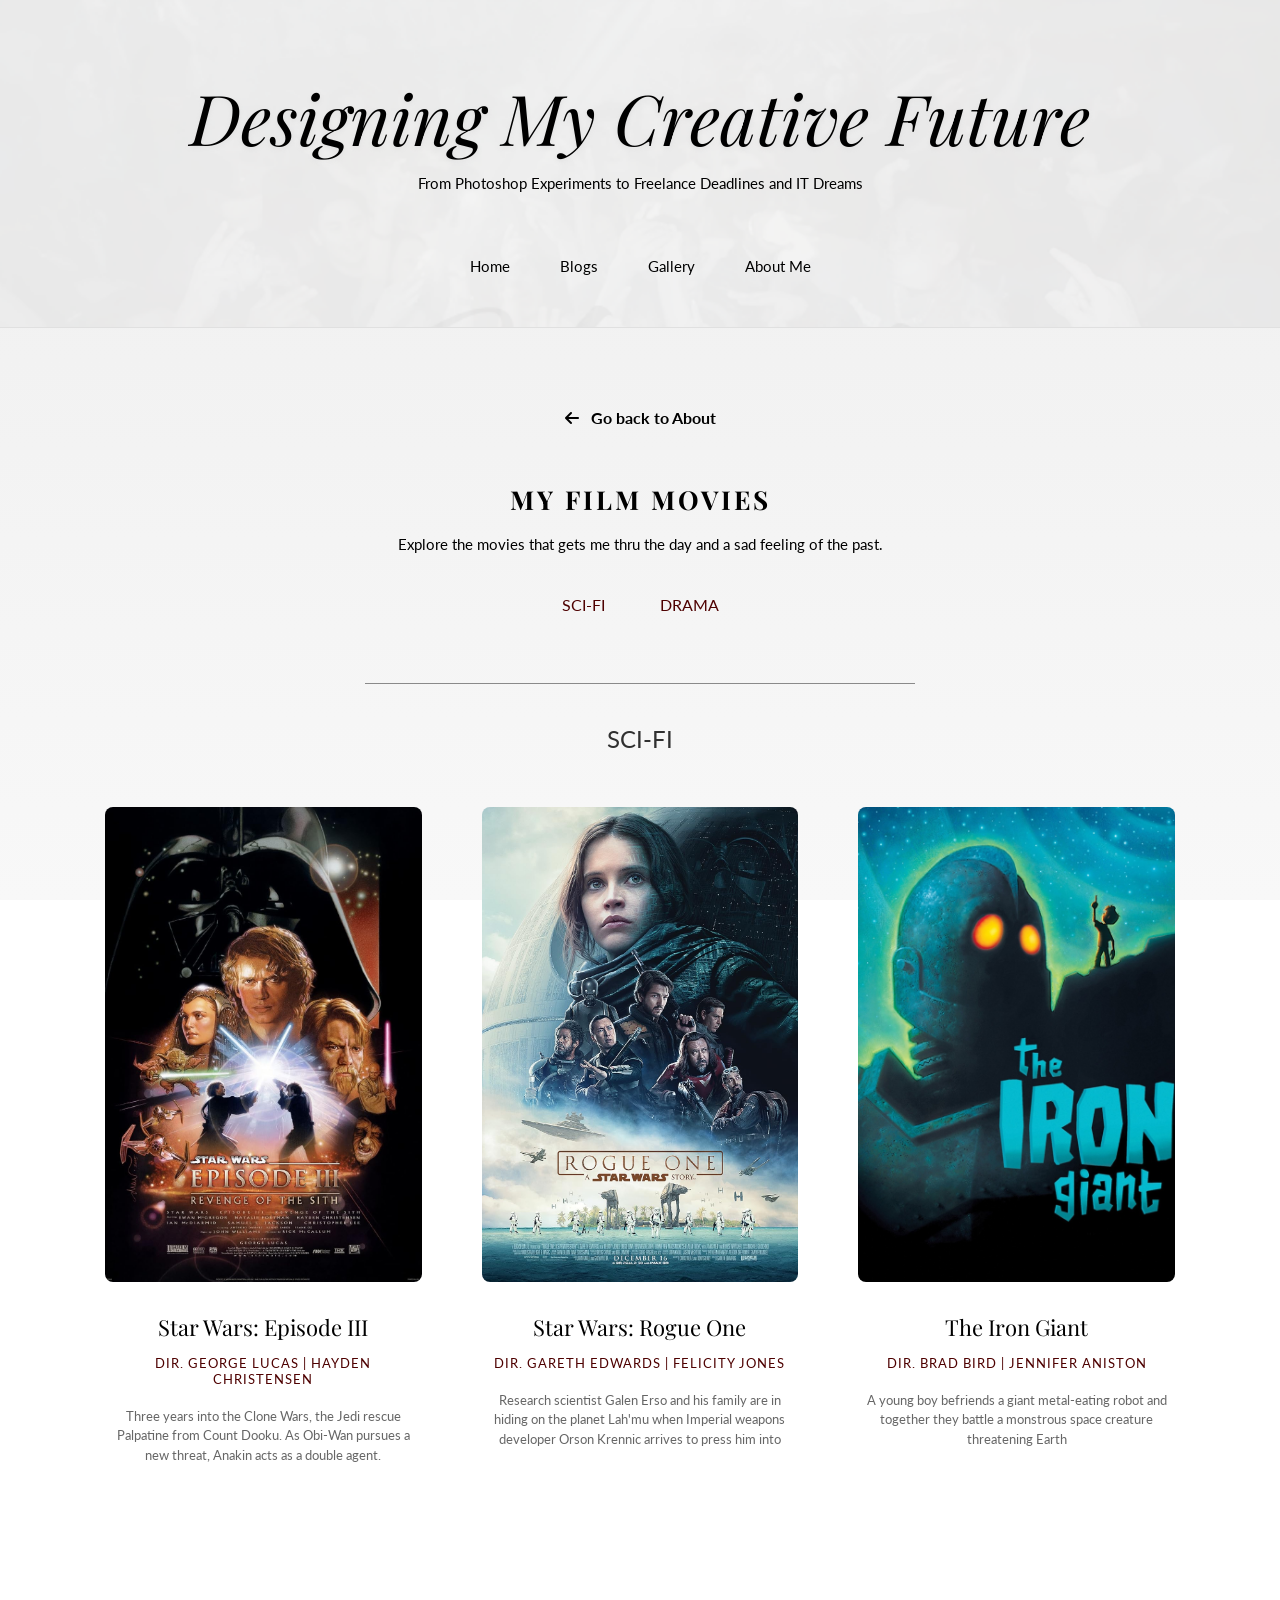
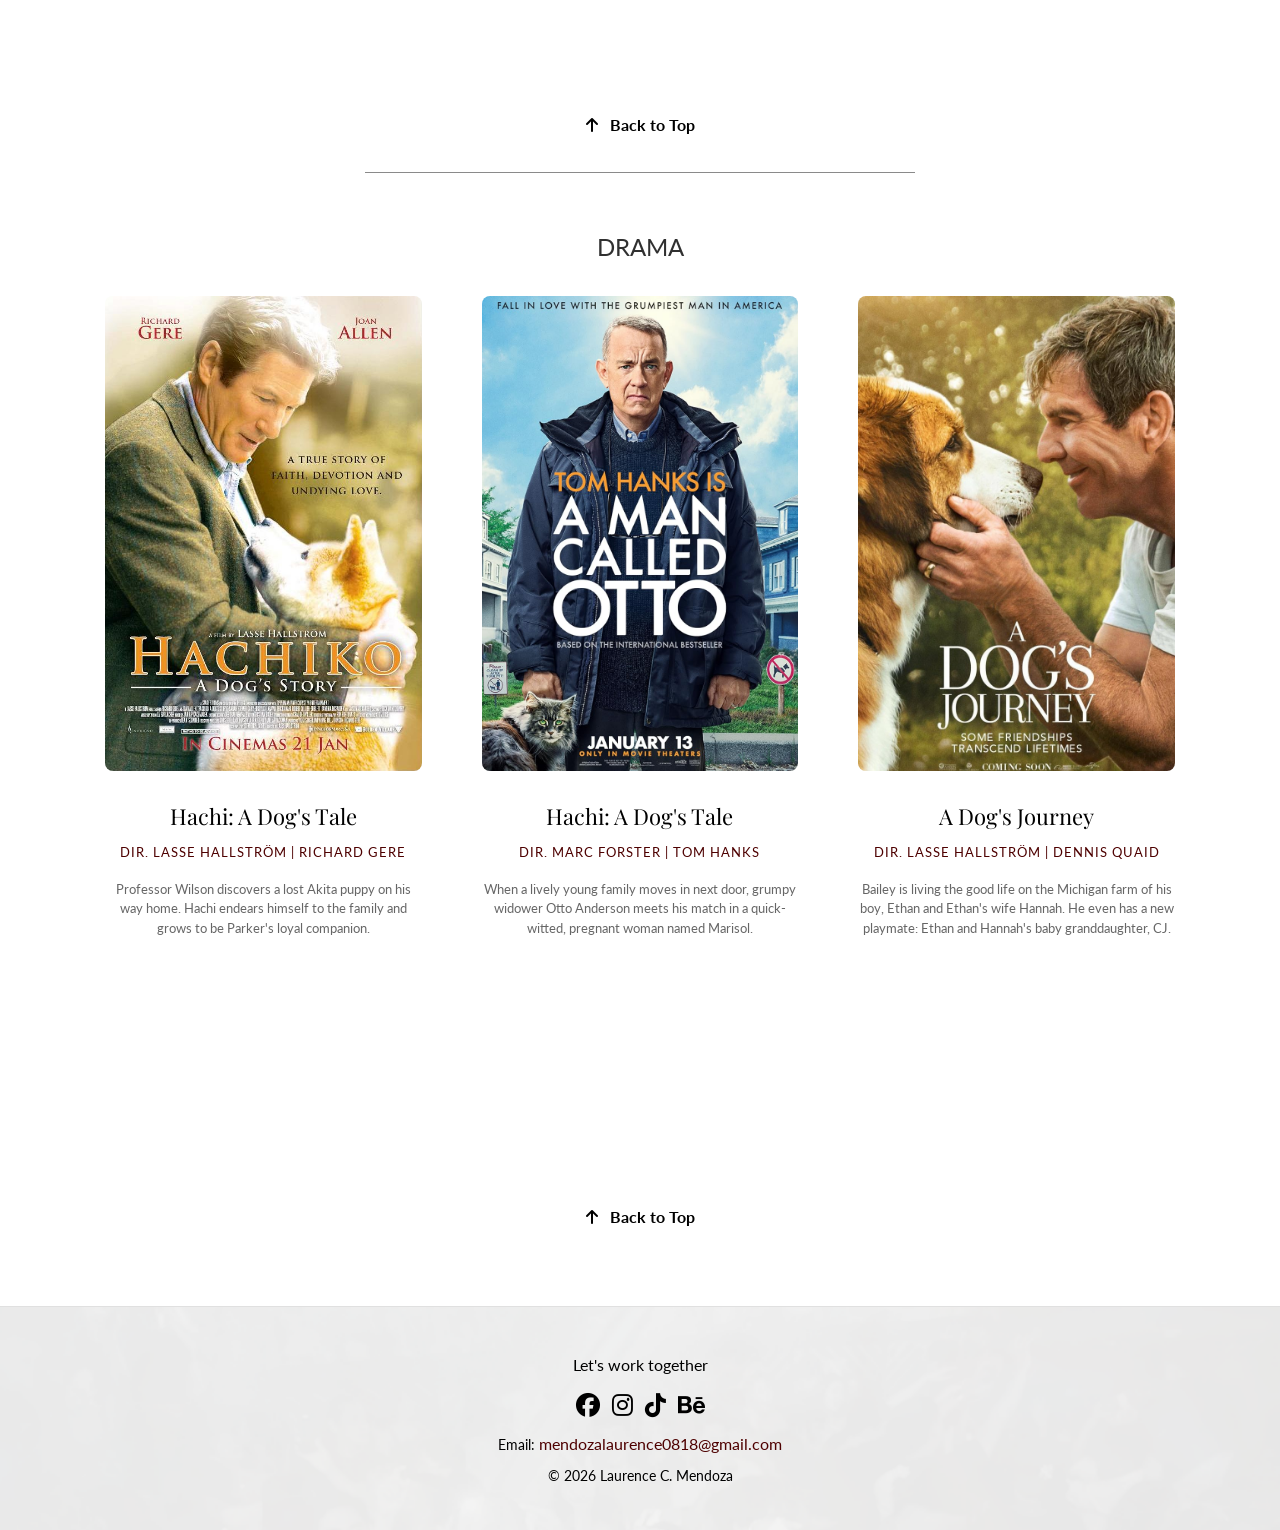
==== movies.html @ 71c77c54 "initial commit" ====
<!doctype html>
<html lang="en">
  <head>
    <meta charset="UTF-8" />
    <meta name="viewport" content="width=device-width, initial-scale=1.0" />
    <title>My Film Movies | Laurence Mendoza</title>
    <link
      rel="stylesheet"
      href="https://fonts.googleapis.com/css?family=Raleway|Playfair+Display|Lato"
    />
    <link
      rel="stylesheet"
      href="https://cdnjs.cloudflare.com/ajax/libs/font-awesome/6.4.2/css/all.min.css"
    />
    <link rel="stylesheet" href="style.css" />
    <link rel="icon" type="image/png" href="IMAGES/logo.png" />

    <style>
      .container {
        max-width: 1100px;
        margin: 80px auto;
        padding: 0 20px;
      }

      .beats-title {
        font-family: "Playfair Display", serif;
        font-size: 26px;
        letter-spacing: 3px;
        text-transform: uppercase;
        text-align: center;
      }

      .genre-divider {
        font-family: "Lato", sans-serif;
        font-size: 24px;
        text-transform: uppercase;
        color: #303030;
        text-align: center;
        margin: 40px 0 20px;
      }

      .movie-grid {
        display: grid;
        grid-template-columns: repeat(3, 1fr);
        gap: 30px;
      }

      .track-row {
        margin-bottom: 50px;
        padding: 15px;
      }

      .movie-img {
        width: 100%;
        aspect-ratio: 2/3;
        object-fit: cover;
        border-radius: 8px;
        margin-bottom: 5px;
      }

      .movie-name {
        font-family: "Playfair Display", serif;
        font-size: 22px;
        display: block;
        color: #000;
        margin-bottom: 5px;
        text-align: center;
      }

      .artist-name {
        font-family: "Lato", sans-serif;
        font-size: 13px;
        text-transform: uppercase;
        letter-spacing: 1px;
        color: #4e0101;
        margin-bottom: 10px;
        display: block;
        text-align: center;
      }

      .synopsis {
        font-size: 13px;
        color: #666;
        line-height: 1.5;
        margin-top: 20px;
        margin-bottom: 15px;
        height: 60px;
        text-align: center;
        overflow: hidden;
      }

      .video-clip {
        width: 100%;
        height: 150px;
        border-radius: 6px;
        margin-top: 15px;
      }

      .center-content {
        text-align: center;
      }
    </style>
  </head>

  <body>
    <header class="site-header">
      <div class="header-banner">
        <h1 class="story_title"><i>Designing My Creative Future</i></h1>
        <p class="story_subtitle">
          From Photoshop Experiments to Freelance Deadlines and IT Dreams
        </p>
      </div>
      <nav class="nav">
        <a href="index.html">Home</a>
        <a href="blog.html">Blogs</a>
        <a href="gallery.html">Gallery</a>
        <a href="aboutme.html">About Me</a>
      </nav>
    </header>

    <div class="container">
      <div class="center-content" style="padding: 0">
        <a href="aboutme.html" class="go-top-btn">
          <i class="fa fa-arrow-left"></i>&nbsp;&nbsp; Go back to About
        </a>
        <br /><br />
      </div>
      <br />
      <h1 class="beats-title">My Film Movies</h1>

      <p
        class="box_subtitle"
        style="text-align: center; font-size: 15px; margin-top: 5px"
      >
        Explore the movies that gets me thru the day and a sad feeling of the
        past.
      </p>
      <br />
      <div
        class="gallery-nav-bar"
        style="
          display: flex;
          justify-content: center;
          gap: 15px;
          margin-bottom: 40px;
        "
      >
        <a href="#scifi" class="filter-btn">SCI-FI</a>
        <a href="#drama" class="filter-btn">DRAMA</a>
      </div>
      <br />
      <hr />

      <div class="genre-divider" id="scifi">Sci-Fi</div>
      <br />
      <div class="movie-grid">
        <div class="track-row">
          <a href="Movie/StarWarsEP3.jpg" target="newtab">
            <img
              src="Movie/StarWarsEP3.jpg"
              title="Star Wars: Revenge of the Sith"
              class="movie-img"
          /></a>
          <div class="track-details">
            <p class="movie-name">Star Wars: Episode III</p>
            <p class="artist-name">Dir. George Lucas | Hayden Christensen</p>
            <p class="synopsis">
              Three years into the Clone Wars, the Jedi rescue Palpatine from
              Count Dooku. As Obi-Wan pursues a new threat, Anakin acts as a
              double agent.
            </p>
            <iframe
              class="video-clip"
              src="https://www.youtube.com/embed/d3nuk8UI76M"
              title="“Execute Order 66” [4K UHD] | Star Wars: Episode III - Revenge of the Sith (2005)"
              frameborder="0"
              allow="
                accelerometer;
                autoplay;
                clipboard-write;
                encrypted-media;
                gyroscope;
                picture-in-picture;
                web-share;
              "
              referrerpolicy="strict-origin-when-cross-origin"
              allowfullscreen
            ></iframe>
          </div>
        </div>
        <div class="track-row">
          <a href="Movie/RogueOne.jpg" target="newtab">
            <img
              src="Movie/RogueOne.jpg"
              title="Rogue One: A Star Wars Story"
              class="movie-img"
          /></a>
          <div class="track-details">
            <p class="movie-name">Star Wars: Rogue One</p>
            <p class="artist-name">Dir. Gareth Edwards | Felicity Jones</p>
            <p class="synopsis">
              Research scientist Galen Erso and his family are in hiding on the
              planet Lah'mu when Imperial weapons developer Orson Krennic
              arrives to press him into completing the Death Star, a superweapon
              capable of destroying planets.
            </p>
            <iframe
              class="video-clip"
              src="https://www.youtube.com/embed/PZC6KCAQUks"
              title="Darth Vader&#39;s Rage (2016) Final Fight Scene | Star Wars: Rogue One 4K Movie Clip"
              frameborder="0"
              allow="
                accelerometer;
                autoplay;
                clipboard-write;
                encrypted-media;
                gyroscope;
                picture-in-picture;
                web-share;
              "
              referrerpolicy="strict-origin-when-cross-origin"
              allowfullscreen
            ></iframe>
          </div>
        </div>
        <div class="track-row">
          <a href="Movie/IronGiant.jpg" target="newtab">
            <img
              src="Movie/IronGiant.jpg"
              title="The Iron Giant"
              class="movie-img"
          /></a>
          <div class="track-details">
            <p class="movie-name">The Iron Giant</p>
            <p class="artist-name">Dir. Brad Bird | Jennifer Aniston</p>
            <p class="synopsis">
              A young boy befriends a giant metal-eating robot and together they
              battle a monstrous space creature threatening Earth
            </p>

            <iframe
              class="video-clip"
              src="https://www.youtube.com/embed/yDj8KMryNaQ"
              title="The Iron Giant&#39;s Best Scenes"
              frameborder="0"
              allow="
                accelerometer;
                autoplay;
                clipboard-write;
                encrypted-media;
                gyroscope;
                picture-in-picture;
                web-share;
              "
              referrerpolicy="strict-origin-when-cross-origin"
              allowfullscreen
            ></iframe>
          </div>
        </div>
      </div>
      <div class="center-content">
        <a href="#top" class="go-top-btn">
          <i class="fa fa-arrow-up"></i>&nbsp;&nbsp; Back to Top
        </a>
      </div>
      <br /><br />
      <hr />
      <br />
      <div class="genre-divider" id="drama">Drama</div>
      <div class="movie-grid">
        <div class="track-row">
          <a href="Movie/Hachiko.jpg" target="newtab">
            <img
              src="Movie/Hachiko.jpg"
              title="Hachi: A Dog's Tale Poster"
              class="movie-img"
          /></a>
          <div class="track-details">
            <p class="movie-name">Hachi: A Dog's Tale</p>
            <p class="artist-name">Dir. Lasse Hallström | Richard Gere</p>
            <p class="synopsis">
              Professor Wilson discovers a lost Akita puppy on his way home.
              Hachi endears himself to the family and grows to be Parker's loyal
              companion.
            </p>

            <iframe
              class="video-clip"
              width="1420"
              height="799"
              src="https://www.youtube.com/embed/r9nxsvcICR4"
              title="Hachi&#39;s Final Wait at the Train Station (Hachi: A Dog&#39;s Tale, 2009)"
              frameborder="0"
              allow="
                accelerometer;
                autoplay;
                clipboard-write;
                encrypted-media;
                gyroscope;
                picture-in-picture;
                web-share;
              "
              referrerpolicy="strict-origin-when-cross-origin"
              allowfullscreen
            ></iframe>
          </div>
        </div>
        <div class="track-row">
          <a href="Movie/AManCalledOtto.jpg" target="newtab">
            <img
              src="Movie/AManCalledOtto.jpg"
              title="A Man Called Otto Poster"
              class="movie-img"
          /></a>
          <div class="track-details">
            <p class="movie-name">Hachi: A Dog's Tale</p>
            <p class="artist-name">Dir. Marc Forster | Tom Hanks</p>
            <p class="synopsis">
              When a lively young family moves in next door, grumpy widower Otto
              Anderson meets his match in a quick-witted, pregnant woman named
              Marisol.
            </p>

            <iframe
              class="video-clip"
              width="1420"
              height="799"
              src="https://www.youtube.com/embed/nItJ4mh1Mpk"
              title="The Death of Otto | Ending Scene | A Man Called Otto | CLIP"
              frameborder="0"
              allow="
                accelerometer;
                autoplay;
                clipboard-write;
                encrypted-media;
                gyroscope;
                picture-in-picture;
                web-share;
              "
              referrerpolicy="strict-origin-when-cross-origin"
              allowfullscreen
            ></iframe>
          </div>
        </div>
        <div class="track-row">
          <a href="Movie/ADogsJourney.jpg" target="newtab">
            <img
              src="Movie/ADogsJourney.jpg"
              title="A Dog's Journey Poster"
              class="movie-img"
          /></a>
          <div class="track-details">
            <p class="movie-name">A Dog's Journey</p>
            <p class="artist-name">Dir. Lasse Hallström | Dennis Quaid</p>
            <p class="synopsis">
              Bailey is living the good life on the Michigan farm of his boy,
              Ethan and Ethan's wife Hannah. He even has a new playmate: Ethan
              and Hannah's baby granddaughter, CJ.
            </p>

            <iframe
              class="video-clip"
              width="1905"
              height="790"
              src="https://www.youtube.com/embed/MOWwL4HVHFI"
              title="A Dog&#39;s Journey (2019) - All Dogs Go to Heaven Scene (10/10) | Movieclips"
              frameborder="0"
              allow="
                accelerometer;
                autoplay;
                clipboard-write;
                encrypted-media;
                gyroscope;
                picture-in-picture;
                web-share;
              "
              referrerpolicy="strict-origin-when-cross-origin"
              allowfullscreen
            ></iframe>
          </div>
        </div>
      </div>
      <br />
      <div class="center-content">
        <a href="#top" class="go-top-btn">
          <i class="fa fa-arrow-up"></i>&nbsp;&nbsp; Back to Top
        </a>
      </div>
    </div>

    <footer class="footer-custom">
      <p style="font-size: 16px">Let's work together</p>
      <div style="font-size: 24px; margin-bottom: 15px">
        <i
          class="fa-brands fa-facebook"
          style="margin: 0 3px; cursor: pointer"
        ></i>
        <i
          class="fa-brands fa-instagram"
          style="margin: 0 3px; cursor: pointer"
        ></i>
        <i
          class="fa-brands fa-tiktok"
          style="margin: 0 3px; cursor: pointer"
        ></i>
        <i
          class="fa-brands fa-behance"
          style="margin: 0 3px; cursor: pointer"
        ></i>
      </div>
      <p style="font-size: 14px">
        Email:
        <a href="mailto:mendozalaurence0818@gmail.com" class="content_link"
          >mendozalaurence0818@gmail.com</a
        >
      </p>
      <p style="font-size: 14px">© 2026 Laurence C. Mendoza</p>
    </footer>
  </body>
</html>
---- style.css ----
/* REFERENCES */
/* https://www.w3schools.com/ */
/* https://fonts.google.com/ */
/* https://developer.mozilla.org/en-US/docs/Learn_web_development/Core/Text_styling/Styling_links */

/* GLOBAL STYLE */
html {
  scroll-behavior: smooth; /* Ensures smooth transition for anchor links */
}

body {
  margin: 0;
  padding: 0;
  font-family: "Lato", sans-serif;
  background-image: linear-gradient(#eeeeee, rgb(248, 248, 248));
  background-attachment: fixed;
}

hr {
  margin: auto;
  width: 550px;
  height: 1px;
  background-color: rgb(138, 138, 138);
  border: none;
}

.box-title {
  font-family: "Lato", serif;
  text-align: center;
  font-size: 34px;
  margin-bottom: 15px;
}

.box-subtitle {
  margin-bottom: 50px;
  font-family: "Lato", sans-serif;
  font-size: 18px;
}

/* HEADER & NAV */
header {
  padding-top: 30px;
  padding-bottom: 50px;
  text-align: center;
  background-image: url("IMAGES/BackgroundPhotos/MainBackground.png");
  background-size: cover;
  background-repeat: no-repeat;
}

.site-header {
  background-color: #f1f1f1;
  padding-bottom: 40px;
  border-bottom: 1px solid #e0e0e0;
}

.header-banner {
  padding: 40px 20px;
}

.story_title {
  font-family: "Playfair Display", serif;
  text-align: center;
  font-size: 70px;
  margin-top: 0;
  margin-bottom: 10px;
  text-shadow: 0 2px 5px #e0e0e0;
  font-weight: normal;
}

.story_subtitle {
  font-family: "Lato", sans-serif;
  text-align: center;
  font-size: 15px;
  margin-top: 0;
}

.nav {
  display: flex;
  justify-content: center;
}

.nav a {
  color: #000000;
  padding: 10px 25px;
  text-decoration: none;
  font-size: 15px;
  border-bottom: 2px solid transparent;
}

.nav a:hover {
  border-bottom: 2px solid #4e0101;
  color: #4e0101;
  transition-duration: 0.3s;
}

/* LANDING PAGE SECTION */
.content_home {
  max-width: 1050px;
  margin: 0 auto 100px;
  padding: 0 20px;
  display: flex;
  align-items: center;
  gap: 50px;
}

.profile {
  width: 100%;
  max-width: 400px;
  border-radius: 20px;
  object-fit: cover;
}

.text_side {
  flex: 1;
  padding: 20px 0;
  font-size: 1.2rem;
}

.home_title {
  font-family: "Playfair Display", serif;
  font-size: 52px;
  margin-bottom: 10px;
  color: #1a1a1a;
}

.content_link {
  color: #4e0101;
  text-decoration: none;
  font-size: 16px;
}

.tagline {
  font-size: 20px;
  font-weight: bold;
  color: #4e0101;
  margin-bottom: 15px;
}

.description {
  font-size: 17px;
  line-height: 1.6;
  color: #3d3d3d;
  margin-bottom: 25px;
}

.content_link:hover {
  text-decoration: underline;
  color: #4e0101;
}

/* VIDEO SECTION STYLING */
.video_container {
  max-width: 800px;
  margin: 0 auto 60px;
  text-align: center;
  padding: 0 20px;
}

.video_wrapper {
  position: relative;
  width: 100%;
  border-radius: 15px;
  overflow: hidden;
  border: 1px solid #ddd;
}

video {
  width: 100%;
  display: block;
  background-color: #000;
}

.video_caption {
  margin-top: 15px;
  font-family: "Lato", sans-serif;
  color: #555;
  font-size: 15px;
}

/* CONTENTS SECTION */
.box_section {
  max-width: 1100px;
  margin: 0 auto 120px;
  padding: 0 40px;
}

.box_title {
  font-family: "Playfair Display", serif;
  text-align: center;
  font-size: 34px;
  margin-bottom: 40px;
}

.box_gap {
  display: flex;
  gap: 30px;
}

.box {
  flex: 1;
  border: 1px solid #dadada;
  padding: 30px;
  border-radius: 10px;
}

.box:hover {
  opacity: 0.9;
}

/* BLOG SECTION */
.box-blog-section {
  max-width: 1300px;
  margin: 0 auto 120px;
  padding: 0 40px;
}

.box-blog {
  display: flex;
  flex: 1;
  padding: 30px;
  background-size: cover;
  text-decoration: none;
  height: 200px;
  border-radius: 5px;
  align-items: center;
  justify-content: center;
  text-align: center;
  background-position: center;
}

.box-gap-blog {
  display: flex;
  gap: 30px;
}

.box-blog:hover {
  opacity: 0.8;
  box-shadow: inset 0 0 0 2px #4e0101;
}

.box-blog-text {
  color: #ffffff;
  text-shadow: 2px 2px 4px #000;
}

.box-blog-description {
  font-size: 14px;
  margin-top: 10px;
  color: #fff;
  text-shadow: 2px 2px 4px #000;
}

.box-read-more {
  font-family: "Lato", sans-serif;
  display: inline-block;
  margin-top: 15px;
  font-size: 13px;
  text-transform: uppercase;
  letter-spacing: 1px;
  color: #fff;
  border-bottom: 1px solid transparent;
}

.box-blog:hover .box-read-more {
  border-bottom: 1px solid #4e0101;
  color: #8b0000;
}

/* GALLERY GRID SECTION */
.box-gallery {
  display: flex;
  flex: 1;
  border-radius: 10px;
  align-items: center;
  justify-content: center;
  text-align: center;
  background-position: center;
}

.box-section-gallery {
  max-width: 1200px;
  margin: 0 auto 100px;
  padding: 0 40px;
}

.gallery-grid {
  display: grid;
  grid-template-columns: repeat(
    3,
    1fr
  ); /*https://www.w3schools.com/cssref/pr_grid-template-columns.php*/
  gap: 30px;
}

.box-gallery-text {
  text-transform: uppercase;
  display: inline-block;
  color: #4e0101;
  font-size: 25px;
}

.box-gallery-description {
  font-size: 14px;
  margin-top: 10px;
  color: #fff;
  text-shadow: 2px 2px 4px #000;
}

/* GALLERY GRID */
.photo-grid {
  display: grid;
  grid-template-columns: repeat(4, 1fr);
  gap: 20px;
}

.photo-wrapper {
  background: transparent;
  border: 1px solid #dadada;
  border-radius: 10px;
  overflow: hidden;
  text-align: center;
}

.photo-wrapper:hover {
  opacity: 0.7;
}

.photo-wrapper img {
  width: 100%;
  height: 200px;
  object-fit: cover;
  display: block;
}

.photo-label {
  padding: 10px;
  font-size: 11px;
  color: #666;
  background-color: rgba(255, 255, 255, 0.5);
  text-decoration: none;
}

.photo-link {
  text-decoration: none; 
  display: block;
}

.filter-btn {
  text-decoration: none;
  color: #4e0101;
  border-bottom: 2px solid transparent;
  padding: 8px 20px;
}

.filter-btn:hover {
  border-bottom: 2px solid #4e0101;
  transition-duration: 0.3s;
  color: #4e0101;
}

/* GO TOP BUTTON */
.go-top-btn {
  text-decoration: none;
  color: #000;
  font-weight: bold;
  padding: 10px 20px;
  
}

.go-top-btn:hover {
  color: #810000;
}

/* FOOTER */
.footer-custom,
.footer_style {
  background-color: #f1f1f1;
  padding: 32px 16px;
  text-align: center;
  margin-top: 60px;
  border-top: 1px solid #e0e0e0;
  background-image: url("IMAGES/BackgroundPhotos/MainBackground.png");
  background-size: cover;
  background-repeat: no-repeat;
}

.fa-brands:hover {
  color: #4e0101;
}
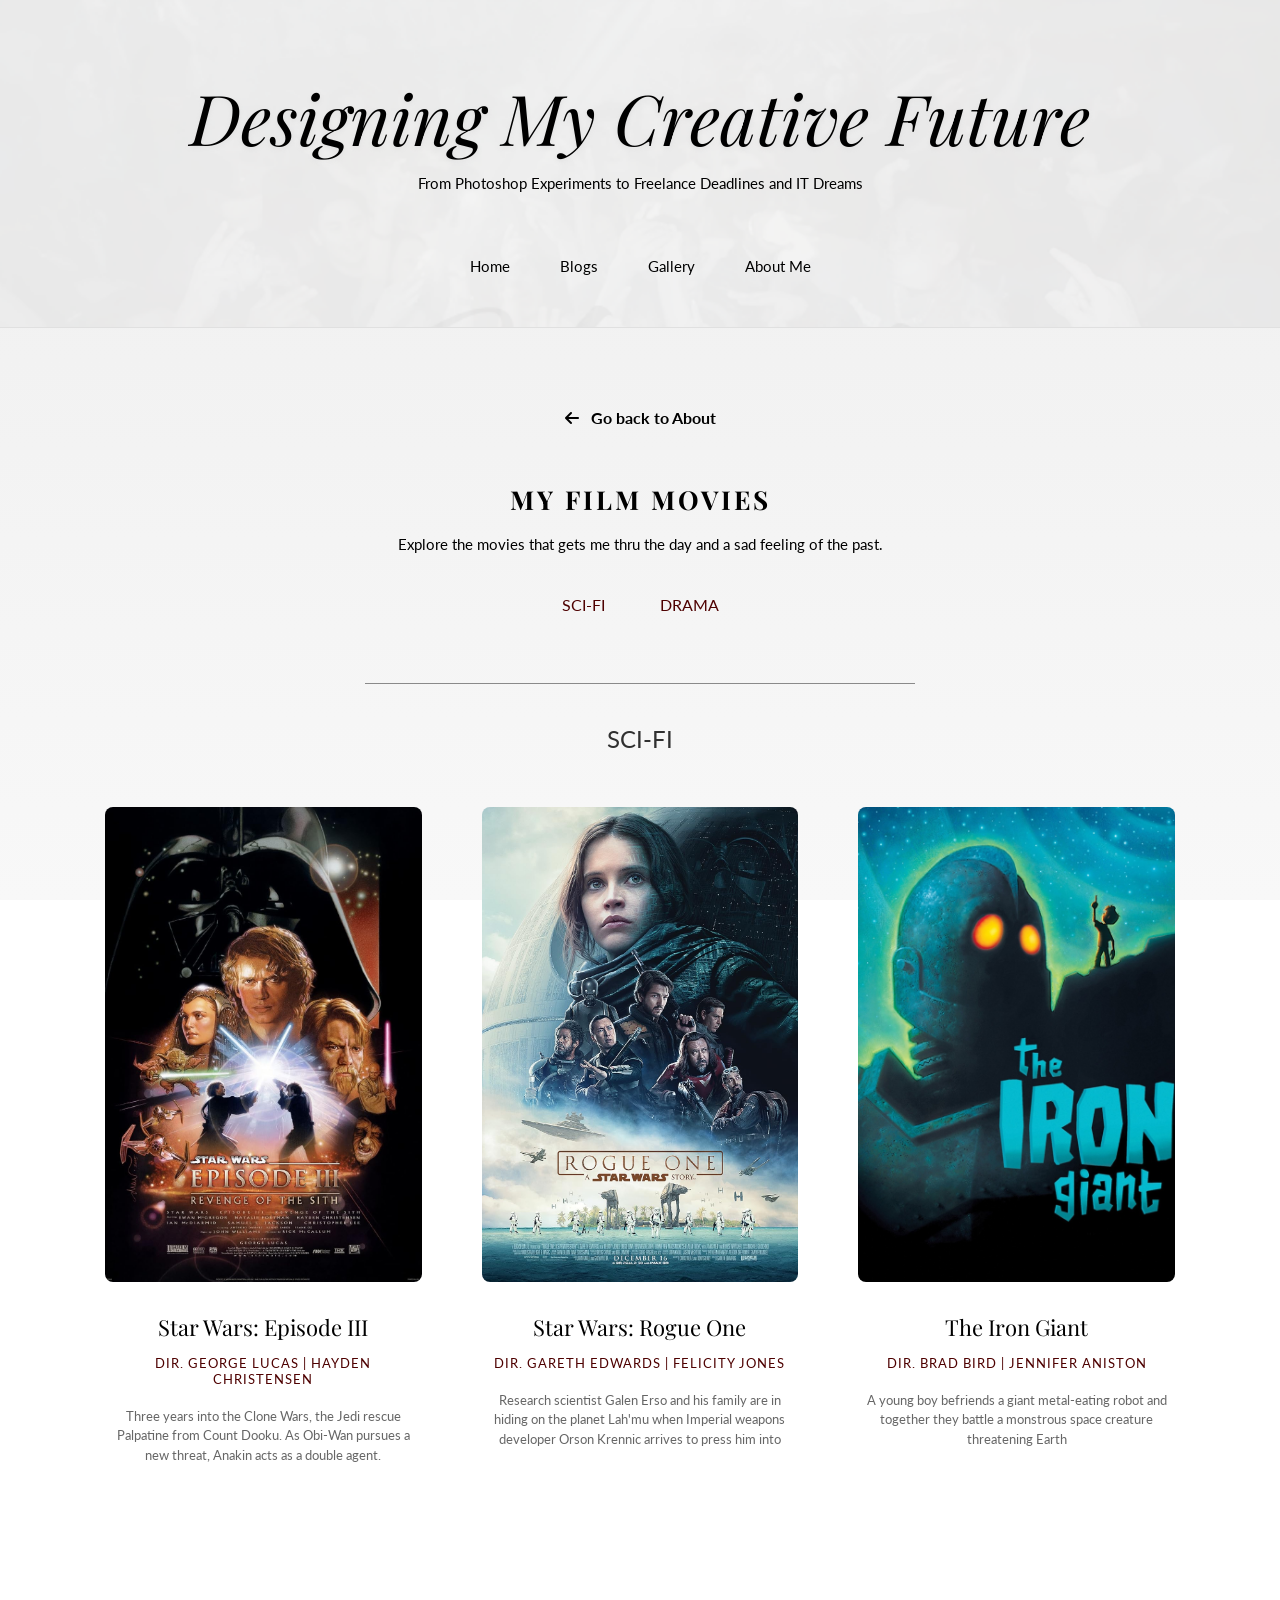
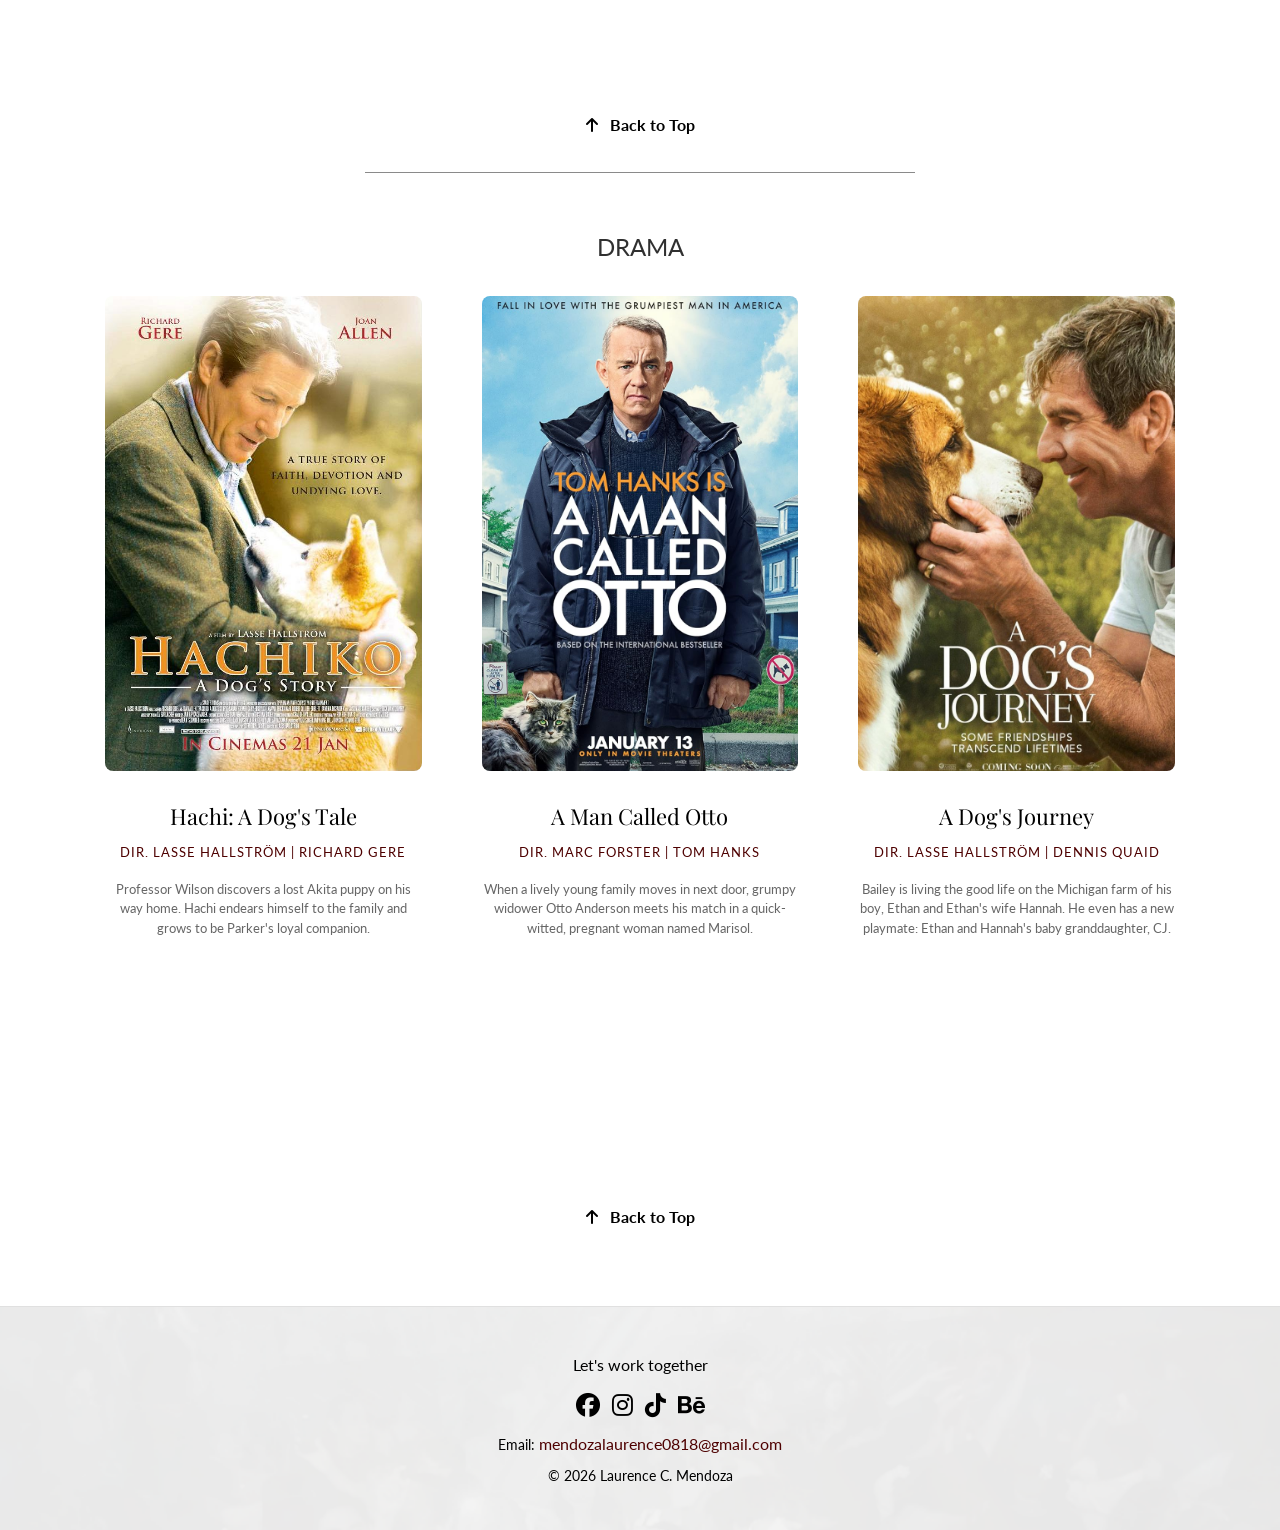
==== commit 680dd5ce: "Update movies.html" ====
--- a/movies.html
+++ b/movies.html
@@ -114,13 +114,13 @@
         <a href="index.html">Home</a>
         <a href="blog.html">Blogs</a>
         <a href="gallery.html">Gallery</a>
-        <a href="aboutme.html">About Me</a>
+        <a href="index.html">About Me</a>
       </nav>
     </header>
 
     <div class="container">
       <div class="center-content" style="padding: 0">
-        <a href="aboutme.html" class="go-top-btn">
+        <a href="index.html" class="go-top-btn">
           <i class="fa fa-arrow-left"></i>&nbsp;&nbsp; Go back to About
         </a>
         <br /><br />
@@ -313,7 +313,7 @@
               class="movie-img"
           /></a>
           <div class="track-details">
-            <p class="movie-name">Hachi: A Dog's Tale</p>
+            <p class="movie-name">A Man Called Otto</p>
             <p class="artist-name">Dir. Marc Forster | Tom Hanks</p>
             <p class="synopsis">
               When a lively young family moves in next door, grumpy widower Otto
